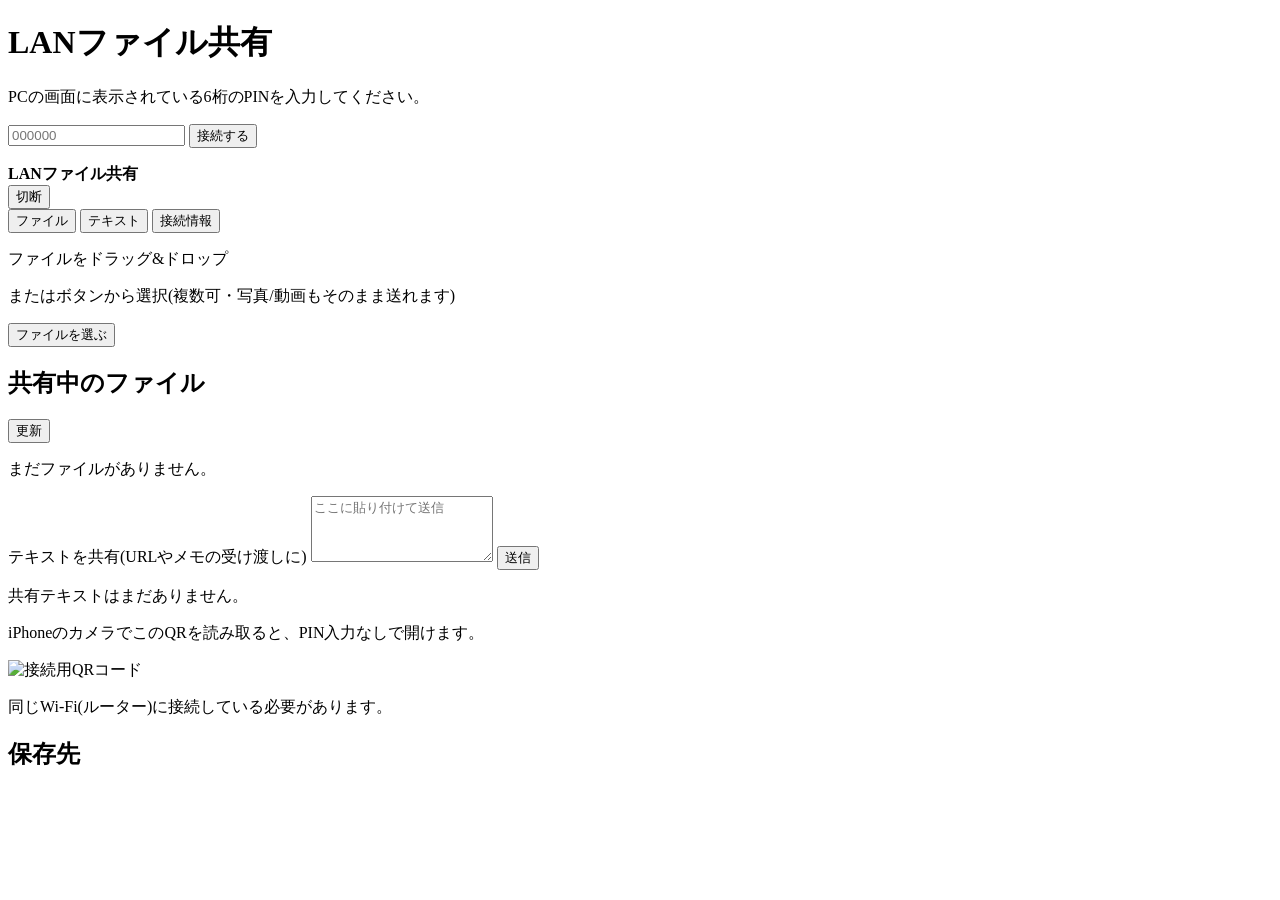
==== lanshare/web/index.html @ b04c43dd "LAN内ファイル共有アプリ(Windows PC ⇄ iPhone)を追加 同じWi-Fi内のPCとiPhoneでファイル・テキストをやり取りするサーバを新規実装。 PC側で `python -m l" ====
<!doctype html>
<html lang="ja">
<head>
<meta charset="utf-8">
<meta name="viewport" content="width=device-width, initial-scale=1, viewport-fit=cover">
<meta name="apple-mobile-web-app-capable" content="yes">
<meta name="apple-mobile-web-app-title" content="LAN共有">
<meta name="theme-color" content="#0b1220">
<title>LANファイル共有</title>
<link rel="stylesheet" href="/static/style.css">
</head>
<body>

<div id="login" class="view center hidden">
  <form id="login-form" class="card login-card">
    <h1>LANファイル共有</h1>
    <p class="muted">PCの画面に表示されている6桁のPINを入力してください。</p>
    <input id="pin" type="text" inputmode="numeric" pattern="[0-9]*" autocomplete="one-time-code"
           maxlength="6" placeholder="000000" aria-label="PIN">
    <button type="submit" class="primary">接続する</button>
    <p id="login-error" class="error" role="alert"></p>
  </form>
</div>

<div id="app" class="view hidden">
  <header class="bar">
    <div class="bar-title">
      <strong>LANファイル共有</strong>
      <span id="root-label" class="muted"></span>
    </div>
    <button id="logout" class="ghost" type="button">切断</button>
  </header>

  <nav class="tabs" role="tablist">
    <button class="tab active" data-tab="files" role="tab">ファイル</button>
    <button class="tab" data-tab="text" role="tab">テキスト</button>
    <button class="tab" data-tab="connect" role="tab">接続情報</button>
  </nav>

  <main>
    <section id="tab-files" class="panel">
      <div id="drop" class="dropzone">
        <p class="drop-title">ファイルをドラッグ&amp;ドロップ</p>
        <p class="muted">またはボタンから選択(複数可・写真/動画もそのまま送れます)</p>
        <div class="row">
          <button id="pick" class="primary" type="button">ファイルを選ぶ</button>
        </div>
        <input id="file-input" type="file" multiple hidden>
      </div>

      <ul id="uploads" class="uploads"></ul>

      <div class="list-head">
        <h2>共有中のファイル <span id="file-count" class="muted"></span></h2>
        <button id="refresh" class="ghost" type="button">更新</button>
      </div>
      <ul id="files" class="files"></ul>
      <p id="files-empty" class="muted empty hidden">まだファイルがありません。</p>
    </section>

    <section id="tab-text" class="panel hidden">
      <form id="clip-form" class="card">
        <label for="clip-text">テキストを共有(URLやメモの受け渡しに)</label>
        <textarea id="clip-text" rows="4" placeholder="ここに貼り付けて送信"></textarea>
        <button type="submit" class="primary">送信</button>
      </form>
      <ul id="clips" class="clips"></ul>
      <p id="clips-empty" class="muted empty hidden">共有テキストはまだありません。</p>
    </section>

    <section id="tab-connect" class="panel hidden">
      <div class="card center-text">
        <p class="muted">iPhoneのカメラでこのQRを読み取ると、PIN入力なしで開けます。</p>
        <img id="qr" class="qr" alt="接続用QRコード">
        <p id="urls" class="urls"></p>
        <p class="muted small">同じWi-Fi(ルーター)に接続している必要があります。</p>
      </div>
      <div class="card">
        <h2>保存先</h2>
        <p id="root-path" class="mono small"></p>
        <p id="policy" class="muted small"></p>
      </div>
    </section>
  </main>

  <div id="toast" class="toast hidden" role="status"></div>
</div>

<script src="/static/app.js"></script>
</body>
</html>
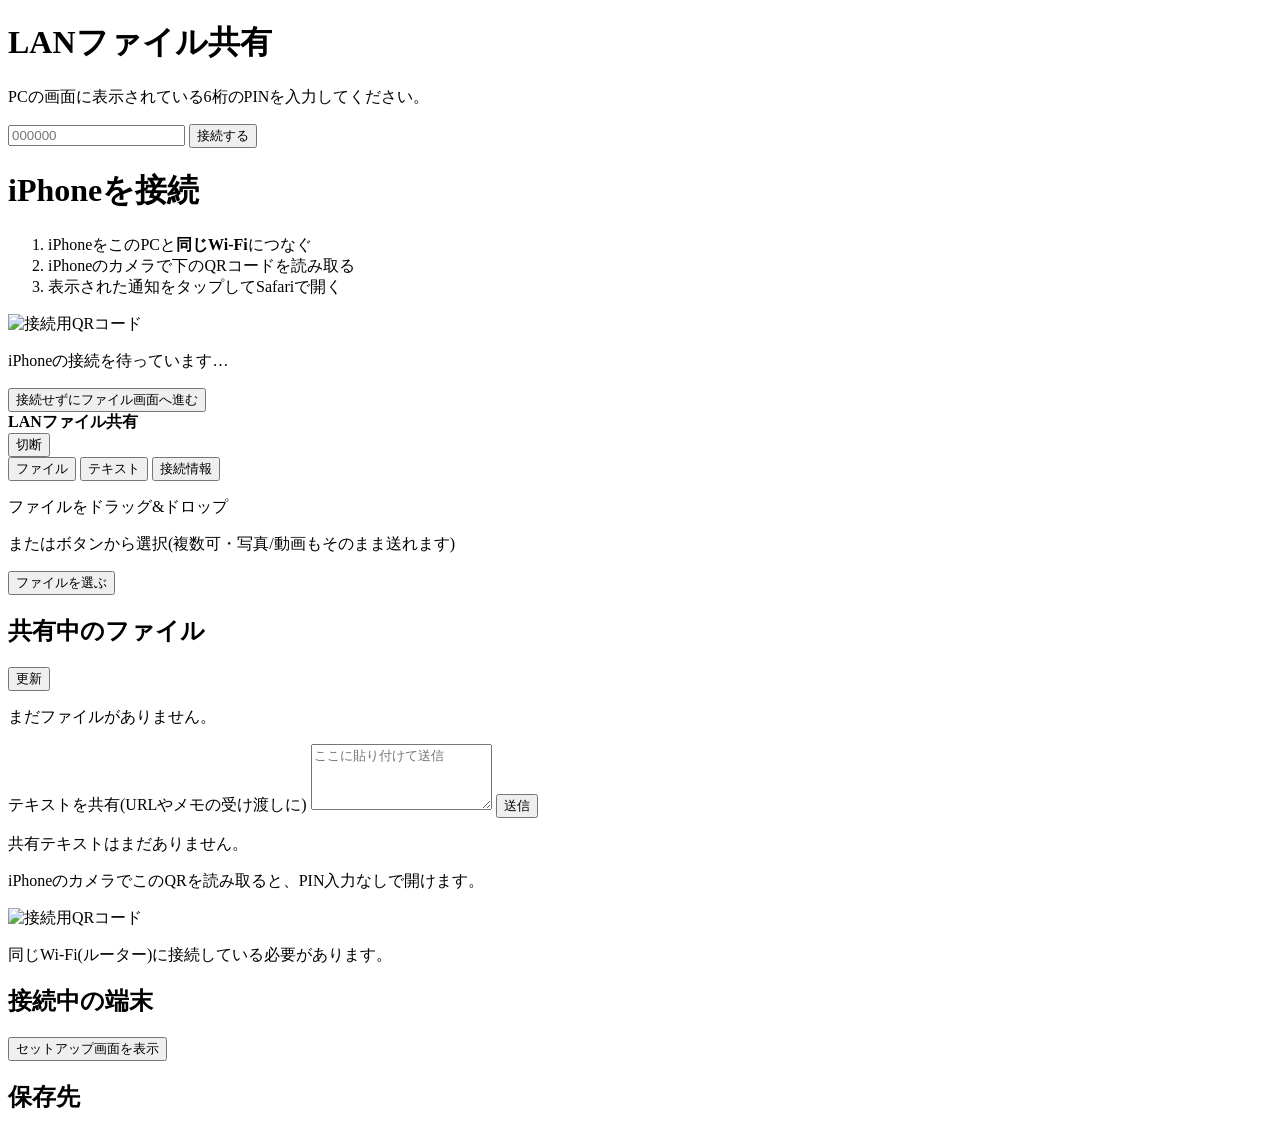
==== commit 684937e0: "セットアップ画面(QR表示)と接続検知による自動画面遷移を追加 PC側でアプリURLを開くとQRコードのセットアップ画面が表示され、iPhoneがQRを 読み取って接続すると、PC側が自動でファイル転" ====
--- a/lanshare/web/index.html
+++ b/lanshare/web/index.html
@@ -20,6 +20,30 @@
     <button type="submit" class="primary">接続する</button>
     <p id="login-error" class="error" role="alert"></p>
   </form>
+</div>
+
+<div id="setup" class="view hidden">
+  <div class="setup-card">
+    <h1>iPhoneを接続</h1>
+    <ol class="steps">
+      <li>iPhoneをこのPCと<strong>同じWi-Fi</strong>につなぐ</li>
+      <li>iPhoneのカメラで下のQRコードを読み取る</li>
+      <li>表示された通知をタップしてSafariで開く</li>
+    </ol>
+
+    <div class="qr-frame"><img id="setup-qr" alt="接続用QRコード"></div>
+
+    <p class="setup-url mono" id="setup-url"></p>
+    <p class="muted small" id="setup-pin"></p>
+
+    <div class="waiting" id="waiting">
+      <span class="spinner" aria-hidden="true"></span>
+      <span>iPhoneの接続を待っています…</span>
+    </div>
+    <p class="connected hidden" id="connected-msg"></p>
+
+    <button id="skip-setup" class="ghost" type="button">接続せずにファイル画面へ進む</button>
+  </div>
 </div>
 
 <div id="app" class="view hidden">
@@ -76,6 +100,11 @@
         <p class="muted small">同じWi-Fi(ルーター)に接続している必要があります。</p>
       </div>
       <div class="card">
+        <h2>接続中の端末</h2>
+        <ul id="devices" class="devices"></ul>
+        <button id="show-setup" class="ghost" type="button">セットアップ画面を表示</button>
+      </div>
+      <div class="card">
         <h2>保存先</h2>
         <p id="root-path" class="mono small"></p>
         <p id="policy" class="muted small"></p>
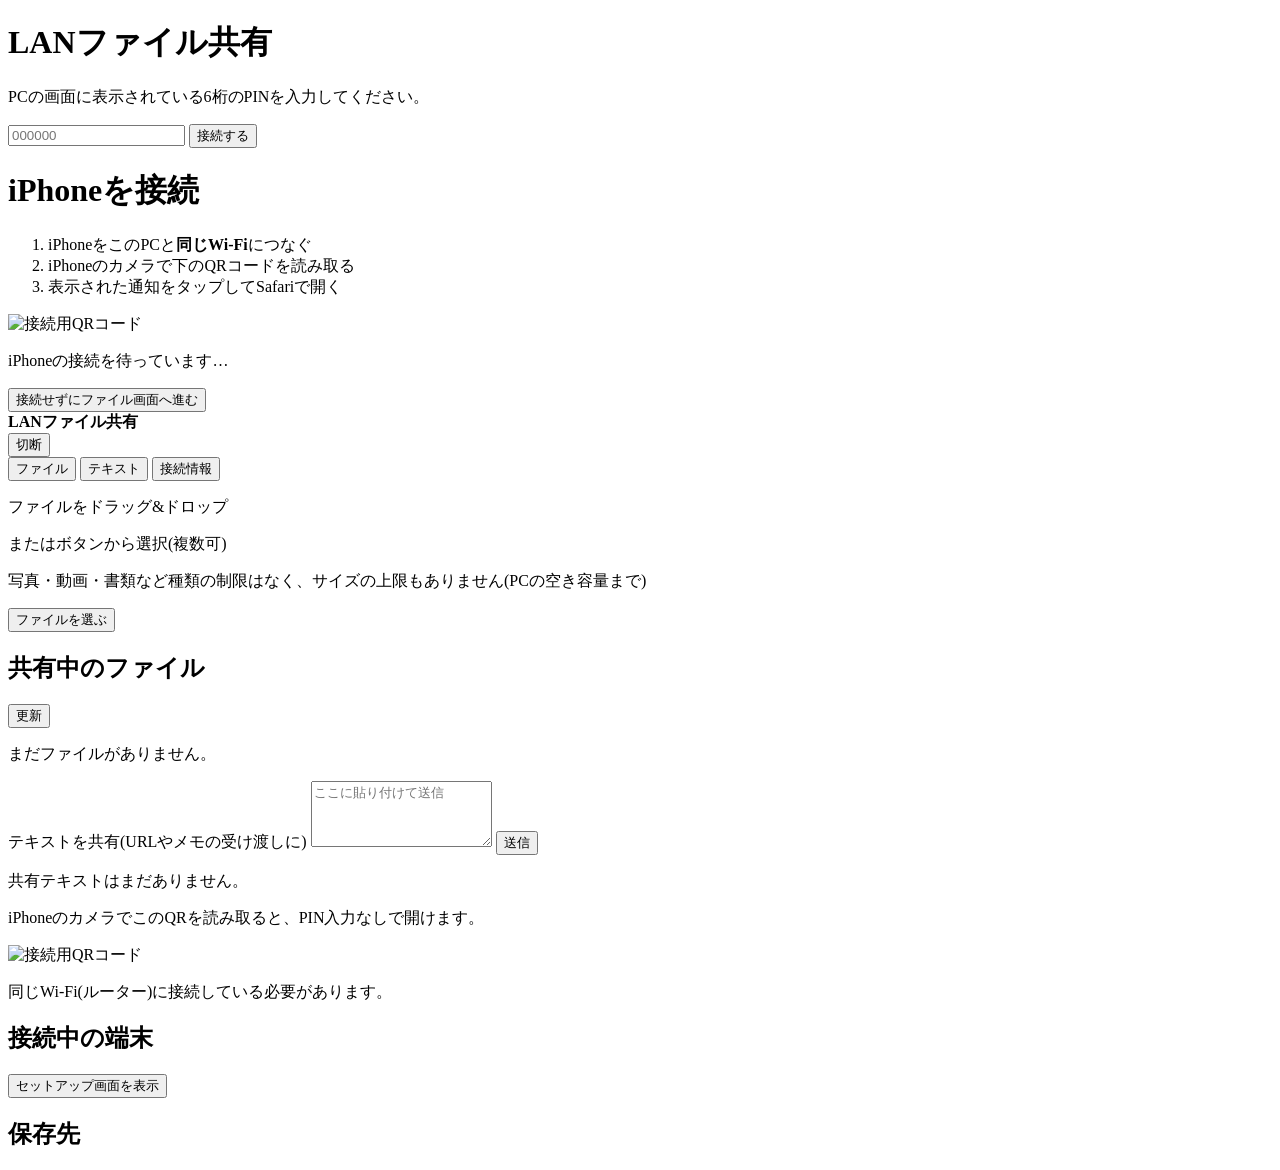
==== commit 6c4bf0e5: "転送できるファイルの種類・サイズの上限を撤廃 種類による制限はもともと入れていないが、サイズ上限のしくみ(--max-upload)を 取り除き、上限を設けない仕様であることをコード・画面・ドキュメン" ====
--- a/lanshare/web/index.html
+++ b/lanshare/web/index.html
@@ -65,7 +65,8 @@
     <section id="tab-files" class="panel">
       <div id="drop" class="dropzone">
         <p class="drop-title">ファイルをドラッグ&amp;ドロップ</p>
-        <p class="muted">またはボタンから選択(複数可・写真/動画もそのまま送れます)</p>
+        <p class="muted">またはボタンから選択(複数可)</p>
+        <p class="muted small">写真・動画・書類など種類の制限はなく、サイズの上限もありません(PCの空き容量まで)</p>
         <div class="row">
           <button id="pick" class="primary" type="button">ファイルを選ぶ</button>
         </div>
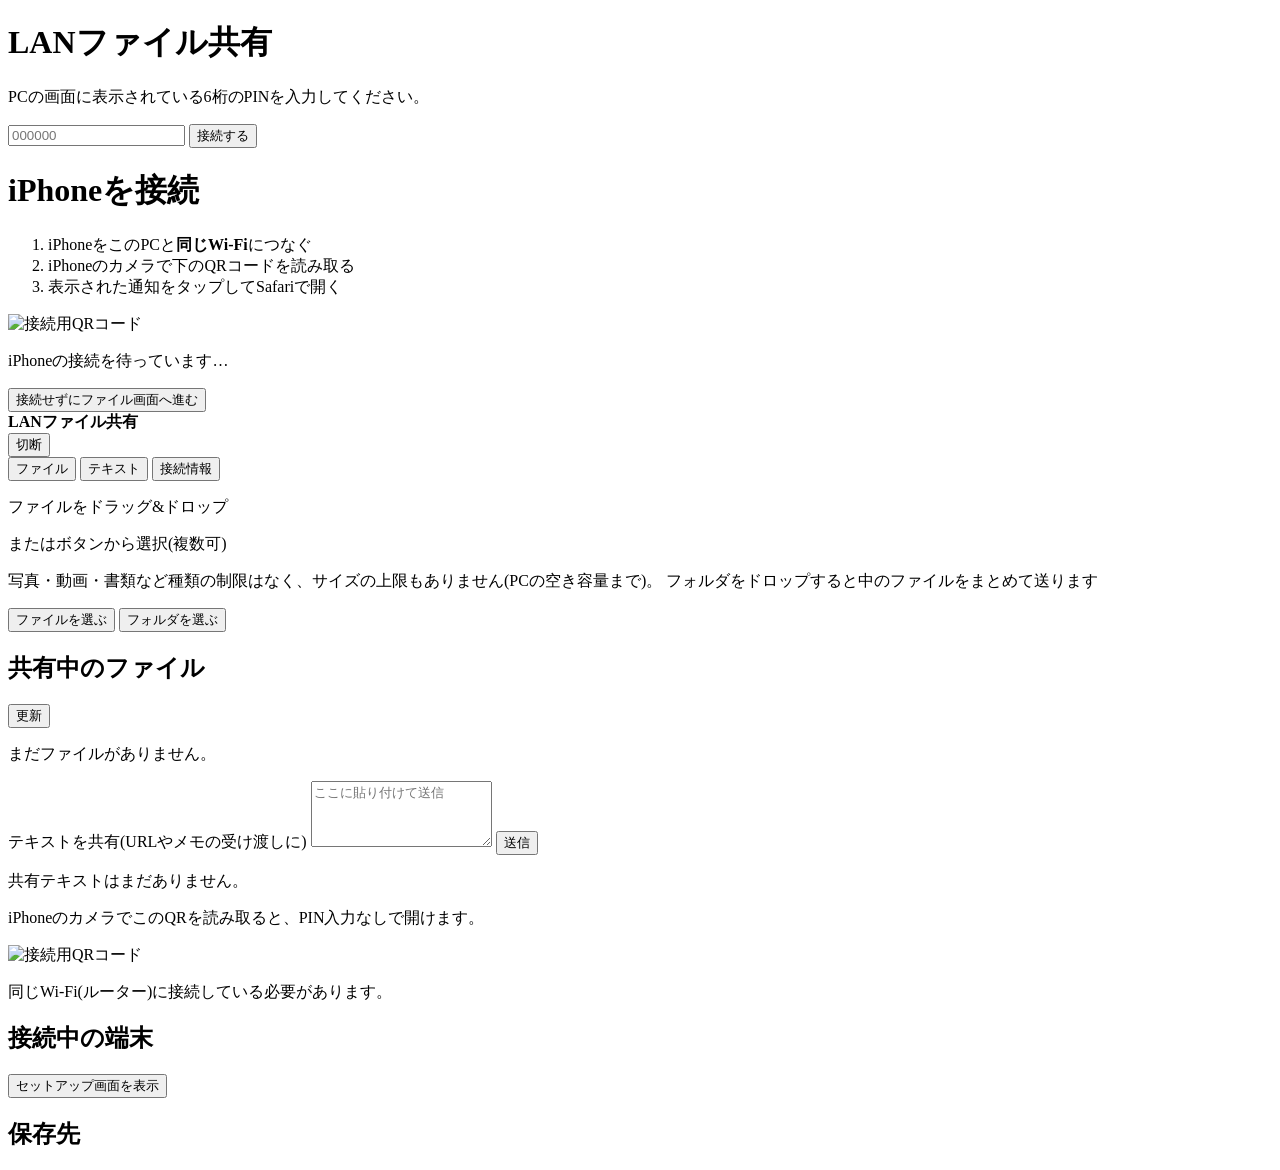
==== commit 79de536b: "フォルダのドラッグ&ドロップに対応し、送信失敗の原因を表示する フォルダをドロップすると「(0 B)」「失敗: 通信エラー」になっていた問題を修正。 ブラウザはフォルダを0バイトのファイルとして渡すた" ====
--- a/lanshare/web/index.html
+++ b/lanshare/web/index.html
@@ -66,11 +66,14 @@
       <div id="drop" class="dropzone">
         <p class="drop-title">ファイルをドラッグ&amp;ドロップ</p>
         <p class="muted">またはボタンから選択(複数可)</p>
-        <p class="muted small">写真・動画・書類など種類の制限はなく、サイズの上限もありません(PCの空き容量まで)</p>
+        <p class="muted small">写真・動画・書類など種類の制限はなく、サイズの上限もありません(PCの空き容量まで)。
+          フォルダをドロップすると中のファイルをまとめて送ります</p>
         <div class="row">
           <button id="pick" class="primary" type="button">ファイルを選ぶ</button>
+          <button id="pick-folder" class="ghost" type="button">フォルダを選ぶ</button>
         </div>
         <input id="file-input" type="file" multiple hidden>
+        <input id="folder-input" type="file" multiple webkitdirectory hidden>
       </div>
 
       <ul id="uploads" class="uploads"></ul>
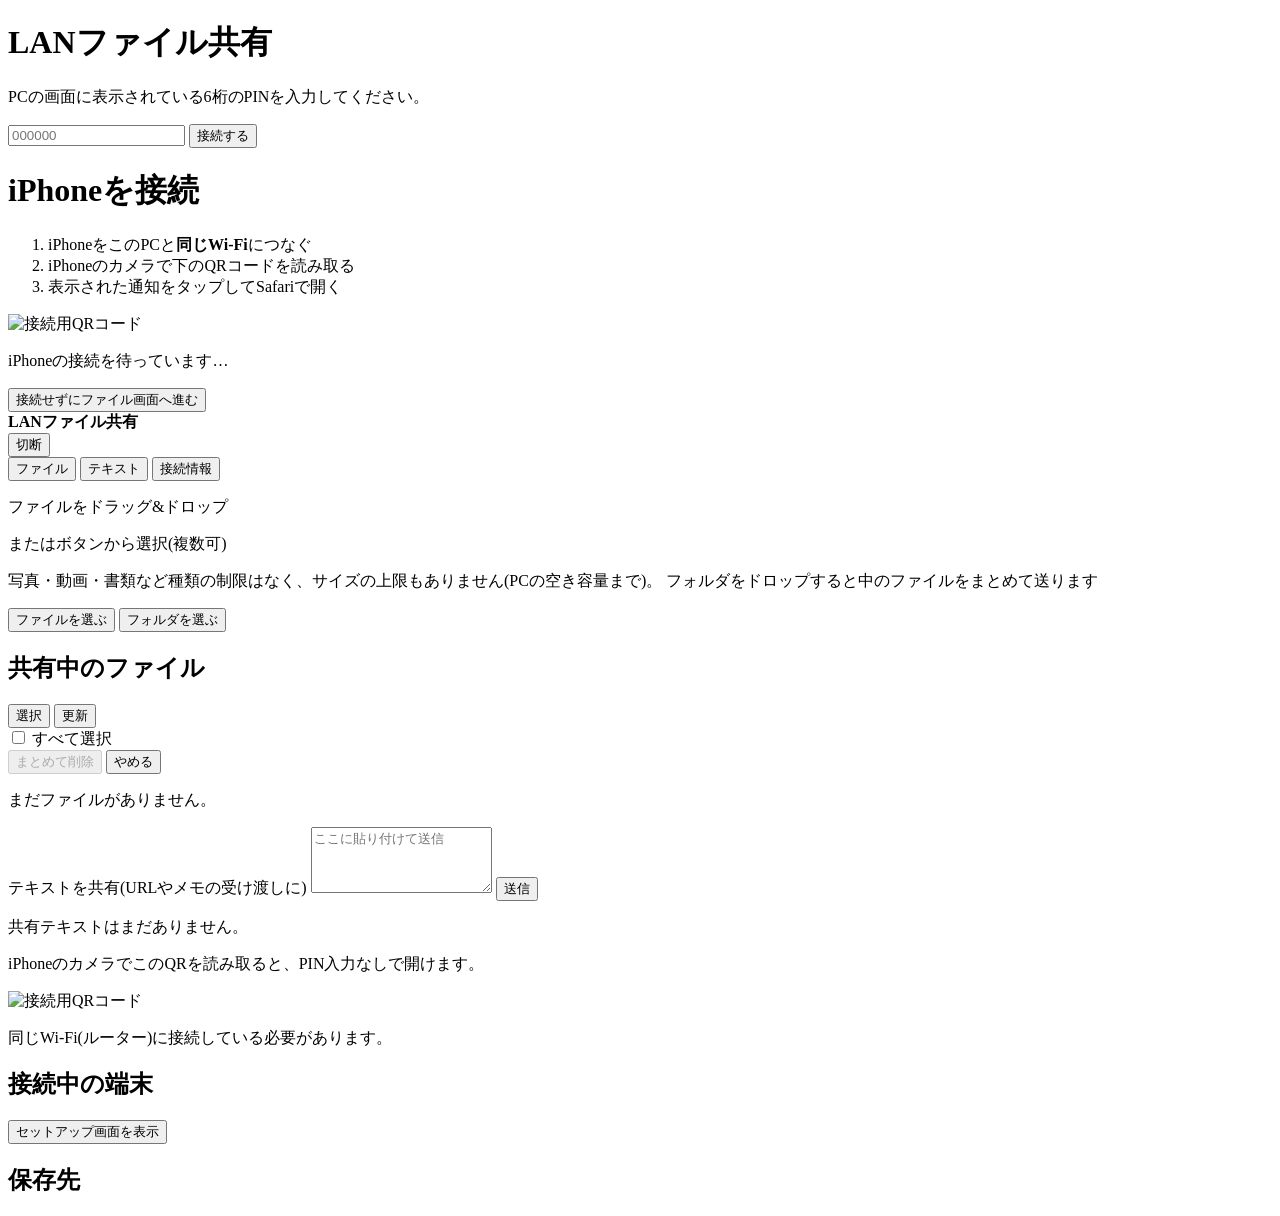
==== commit 97bd06f1: "共有中のファイルをまとめて削除できるようにした 一覧の「選択」ボタンでチェックを付け、選んだファイル(または全件)を一度に 削除できるようにした。  - Store.delete_many(): 複数" ====
--- a/lanshare/web/index.html
+++ b/lanshare/web/index.html
@@ -80,7 +80,22 @@
 
       <div class="list-head">
         <h2>共有中のファイル <span id="file-count" class="muted"></span></h2>
-        <button id="refresh" class="ghost" type="button">更新</button>
+        <div class="head-actions">
+          <button id="select-mode" class="ghost" type="button">選択</button>
+          <button id="refresh" class="ghost" type="button">更新</button>
+        </div>
+      </div>
+
+      <div id="bulk-bar" class="bulk-bar hidden">
+        <label class="check">
+          <input type="checkbox" id="select-all">
+          <span>すべて選択</span>
+        </label>
+        <span id="selected-count" class="muted small"></span>
+        <div class="bulk-actions">
+          <button id="delete-selected" class="danger" type="button" disabled>まとめて削除</button>
+          <button id="exit-select" class="ghost" type="button">やめる</button>
+        </div>
       </div>
       <ul id="files" class="files"></ul>
       <p id="files-empty" class="muted empty hidden">まだファイルがありません。</p>
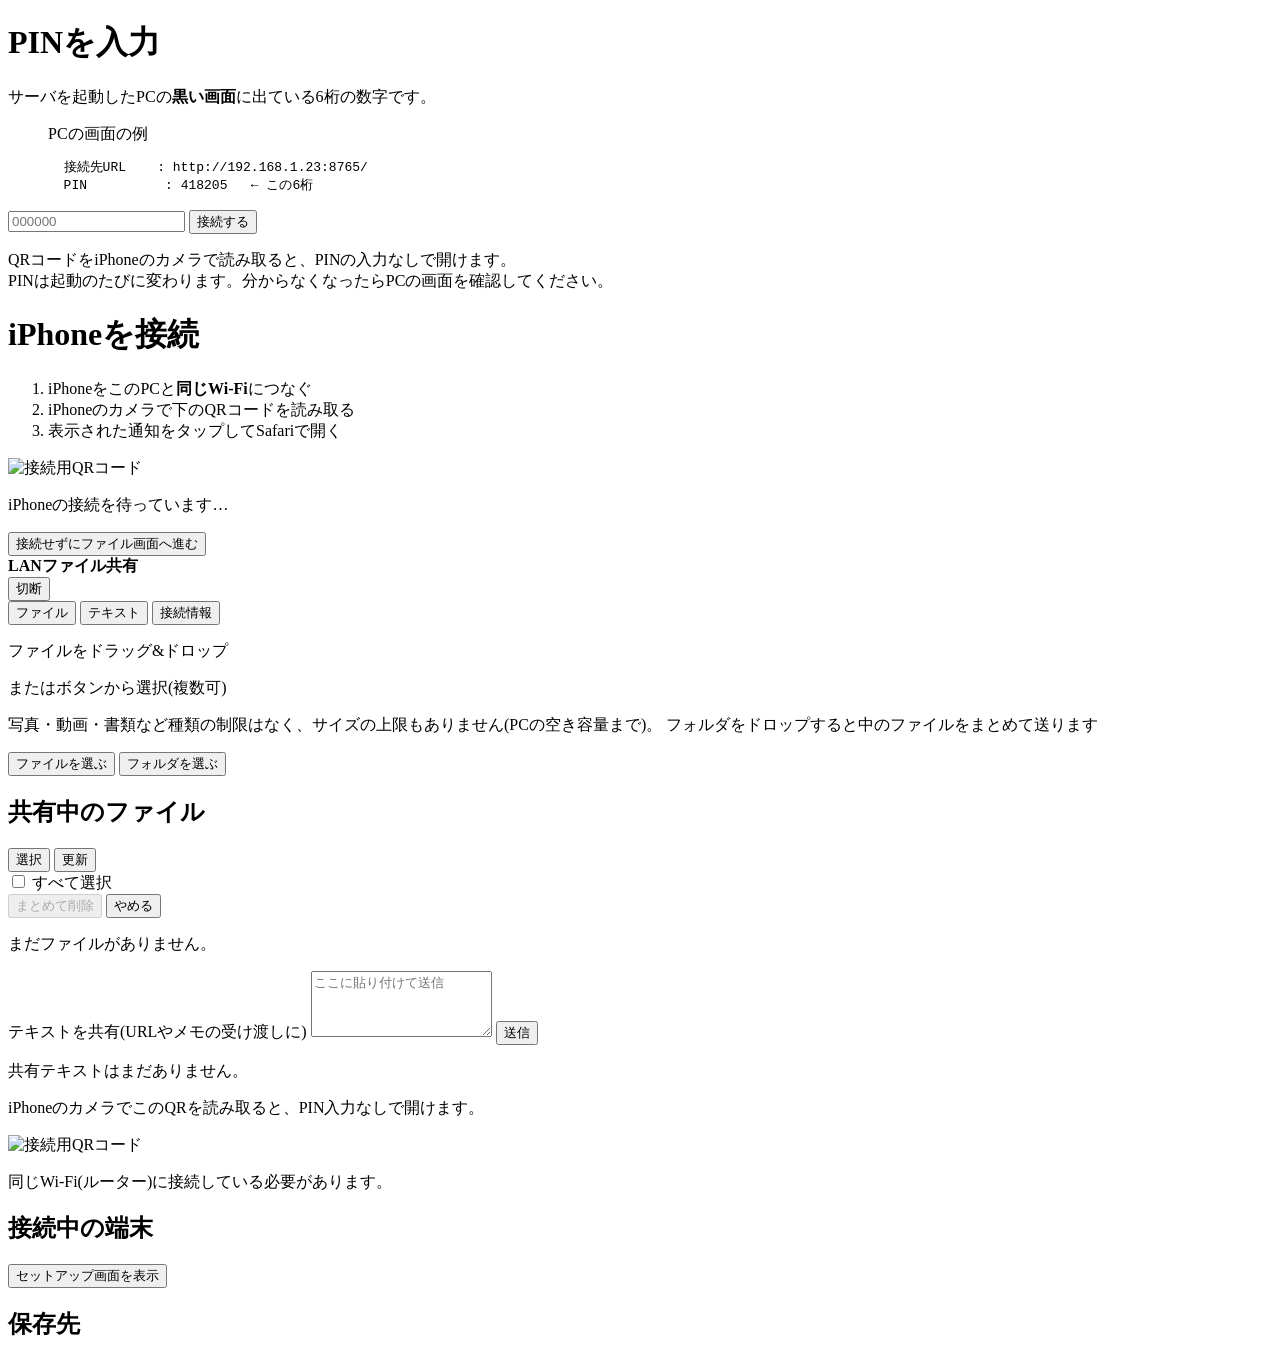
==== commit 7a8432d5: "このPC自身のブラウザではPIN入力を不要にし、PIN画面の説明を具体的にした PCでURLを開いたときにPINを求められ、何を入力するのか分からない状態だったため、 入力そのものを不要にしたうえで、" ====
--- a/lanshare/web/index.html
+++ b/lanshare/web/index.html
@@ -13,12 +13,21 @@
 
 <div id="login" class="view center hidden">
   <form id="login-form" class="card login-card">
-    <h1>LANファイル共有</h1>
-    <p class="muted">PCの画面に表示されている6桁のPINを入力してください。</p>
+    <h1>PINを入力</h1>
+    <p class="muted">サーバを起動したPCの<strong>黒い画面</strong>に出ている6桁の数字です。</p>
+
+    <figure class="console-sample">
+      <figcaption>PCの画面の例</figcaption>
+      <pre>  接続先URL    : http://192.168.1.23:8765/
+  <span class="hl">PIN          : 418205</span>   ← この6桁</pre>
+    </figure>
+
     <input id="pin" type="text" inputmode="numeric" pattern="[0-9]*" autocomplete="one-time-code"
            maxlength="6" placeholder="000000" aria-label="PIN">
     <button type="submit" class="primary">接続する</button>
     <p id="login-error" class="error" role="alert"></p>
+    <p class="muted small">QRコードをiPhoneのカメラで読み取ると、PINの入力なしで開けます。<br>
+      PINは起動のたびに変わります。分からなくなったらPCの画面を確認してください。</p>
   </form>
 </div>
 
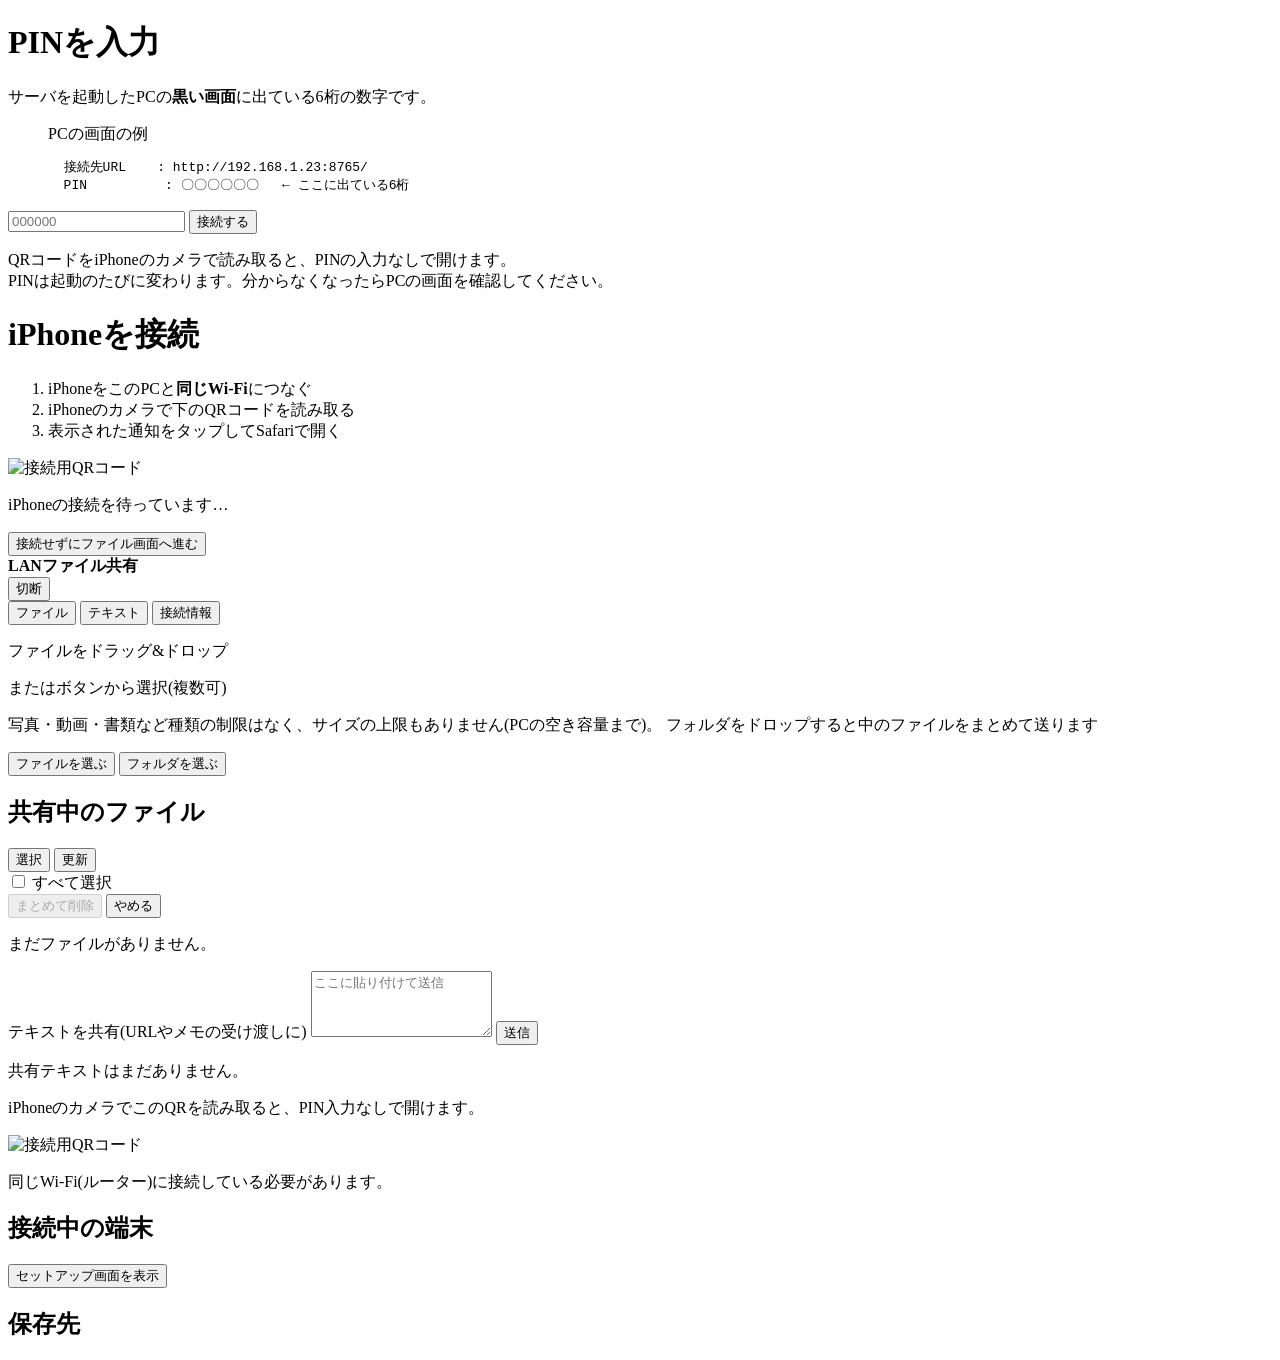
==== commit d0d2398a: "既定でPINなしにし、PINは任意で有効にする方式へ変更 PINの入力を求められて何を入れるのか分からない状態だったため、既定では 認証を行わず、そのまま使えるようにした。  - ServerConf" ====
--- a/lanshare/web/index.html
+++ b/lanshare/web/index.html
@@ -19,7 +19,7 @@
     <figure class="console-sample">
       <figcaption>PCの画面の例</figcaption>
       <pre>  接続先URL    : http://192.168.1.23:8765/
-  <span class="hl">PIN          : 418205</span>   ← この6桁</pre>
+  <span class="hl">PIN          : 〇〇〇〇〇〇</span>   ← ここに出ている6桁</pre>
     </figure>
 
     <input id="pin" type="text" inputmode="numeric" pattern="[0-9]*" autocomplete="one-time-code"
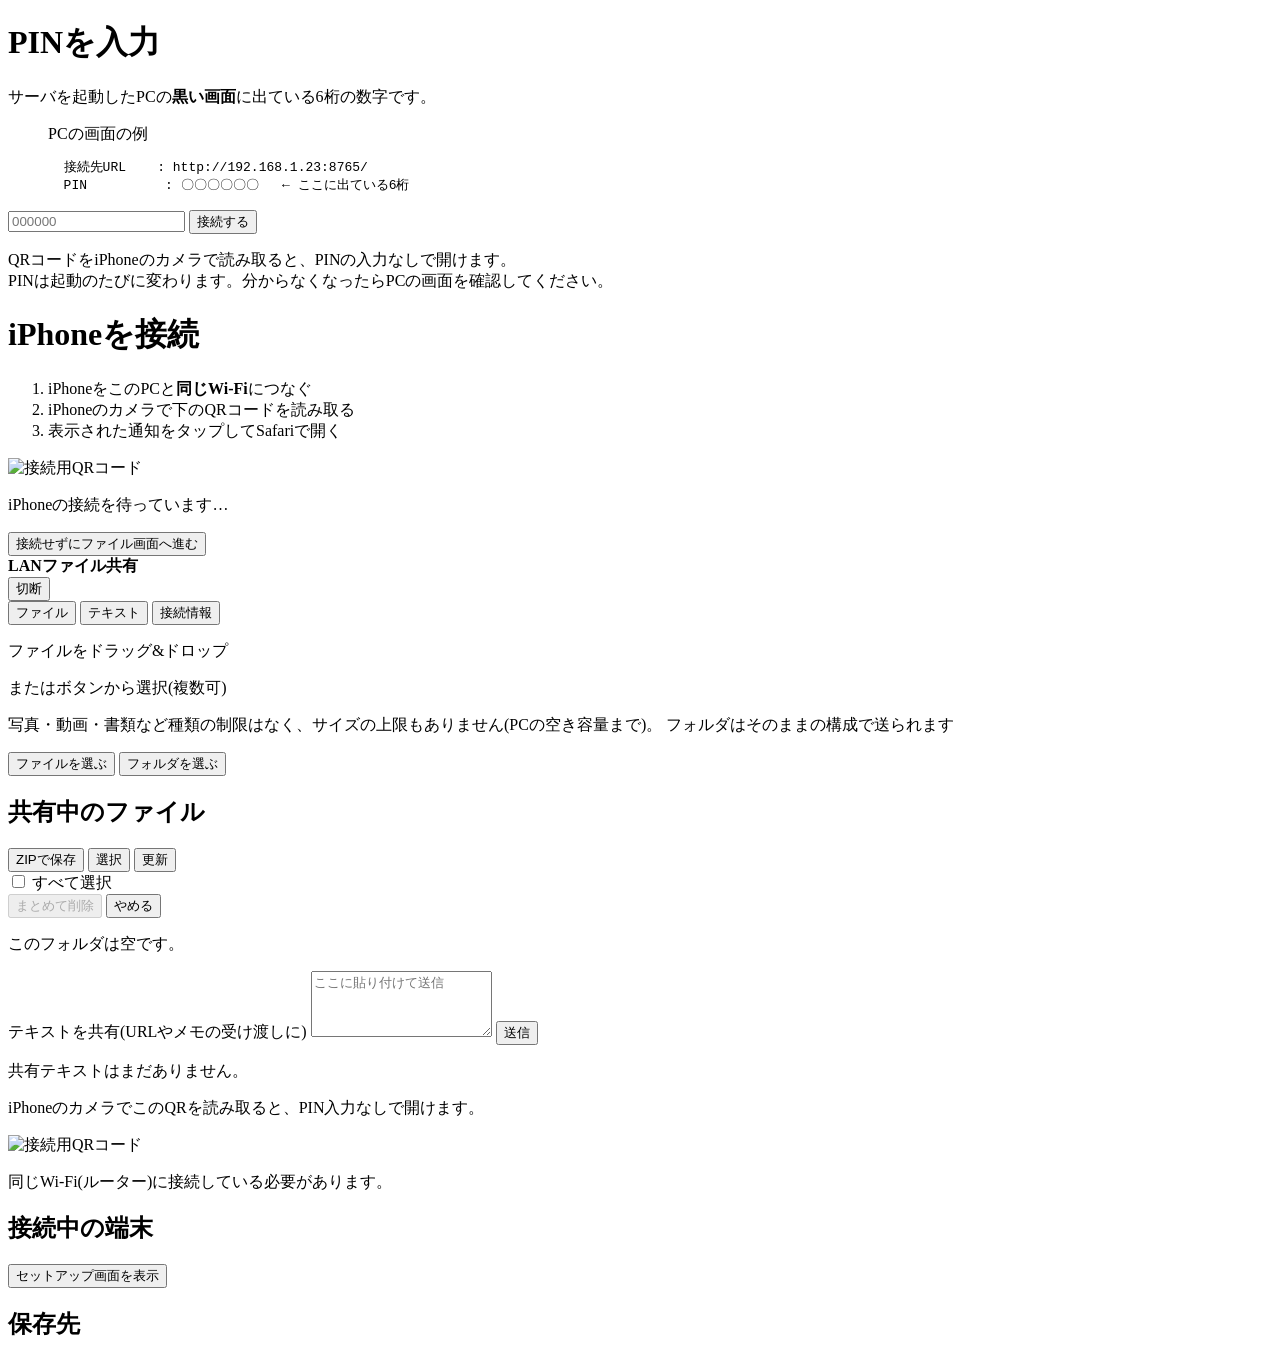
==== commit 5d8baf6c: "フォルダ階層を保ったまま転送・保存できるようにした これまでフォルダを送ると中身を1ファイルずつ平置きし、名前を「フォルダ名_ファイル名」 に連結していたため、まとまりが失われて管理しづらかった。共有" ====
--- a/lanshare/web/index.html
+++ b/lanshare/web/index.html
@@ -76,7 +76,8 @@
         <p class="drop-title">ファイルをドラッグ&amp;ドロップ</p>
         <p class="muted">またはボタンから選択(複数可)</p>
         <p class="muted small">写真・動画・書類など種類の制限はなく、サイズの上限もありません(PCの空き容量まで)。
-          フォルダをドロップすると中のファイルをまとめて送ります</p>
+          フォルダはそのままの構成で送られます</p>
+        <p id="drop-target" class="muted small drop-target hidden"></p>
         <div class="row">
           <button id="pick" class="primary" type="button">ファイルを選ぶ</button>
           <button id="pick-folder" class="ghost" type="button">フォルダを選ぶ</button>
@@ -87,9 +88,12 @@
 
       <ul id="uploads" class="uploads"></ul>
 
+      <nav id="breadcrumb" class="breadcrumb" aria-label="フォルダの位置"></nav>
+
       <div class="list-head">
-        <h2>共有中のファイル <span id="file-count" class="muted"></span></h2>
+        <h2 id="list-title">共有中のファイル <span id="file-count" class="muted"></span></h2>
         <div class="head-actions">
+          <button id="zip-current" class="ghost" type="button">ZIPで保存</button>
           <button id="select-mode" class="ghost" type="button">選択</button>
           <button id="refresh" class="ghost" type="button">更新</button>
         </div>
@@ -107,7 +111,7 @@
         </div>
       </div>
       <ul id="files" class="files"></ul>
-      <p id="files-empty" class="muted empty hidden">まだファイルがありません。</p>
+      <p id="files-empty" class="muted empty hidden">このフォルダは空です。</p>
     </section>
 
     <section id="tab-text" class="panel hidden">
